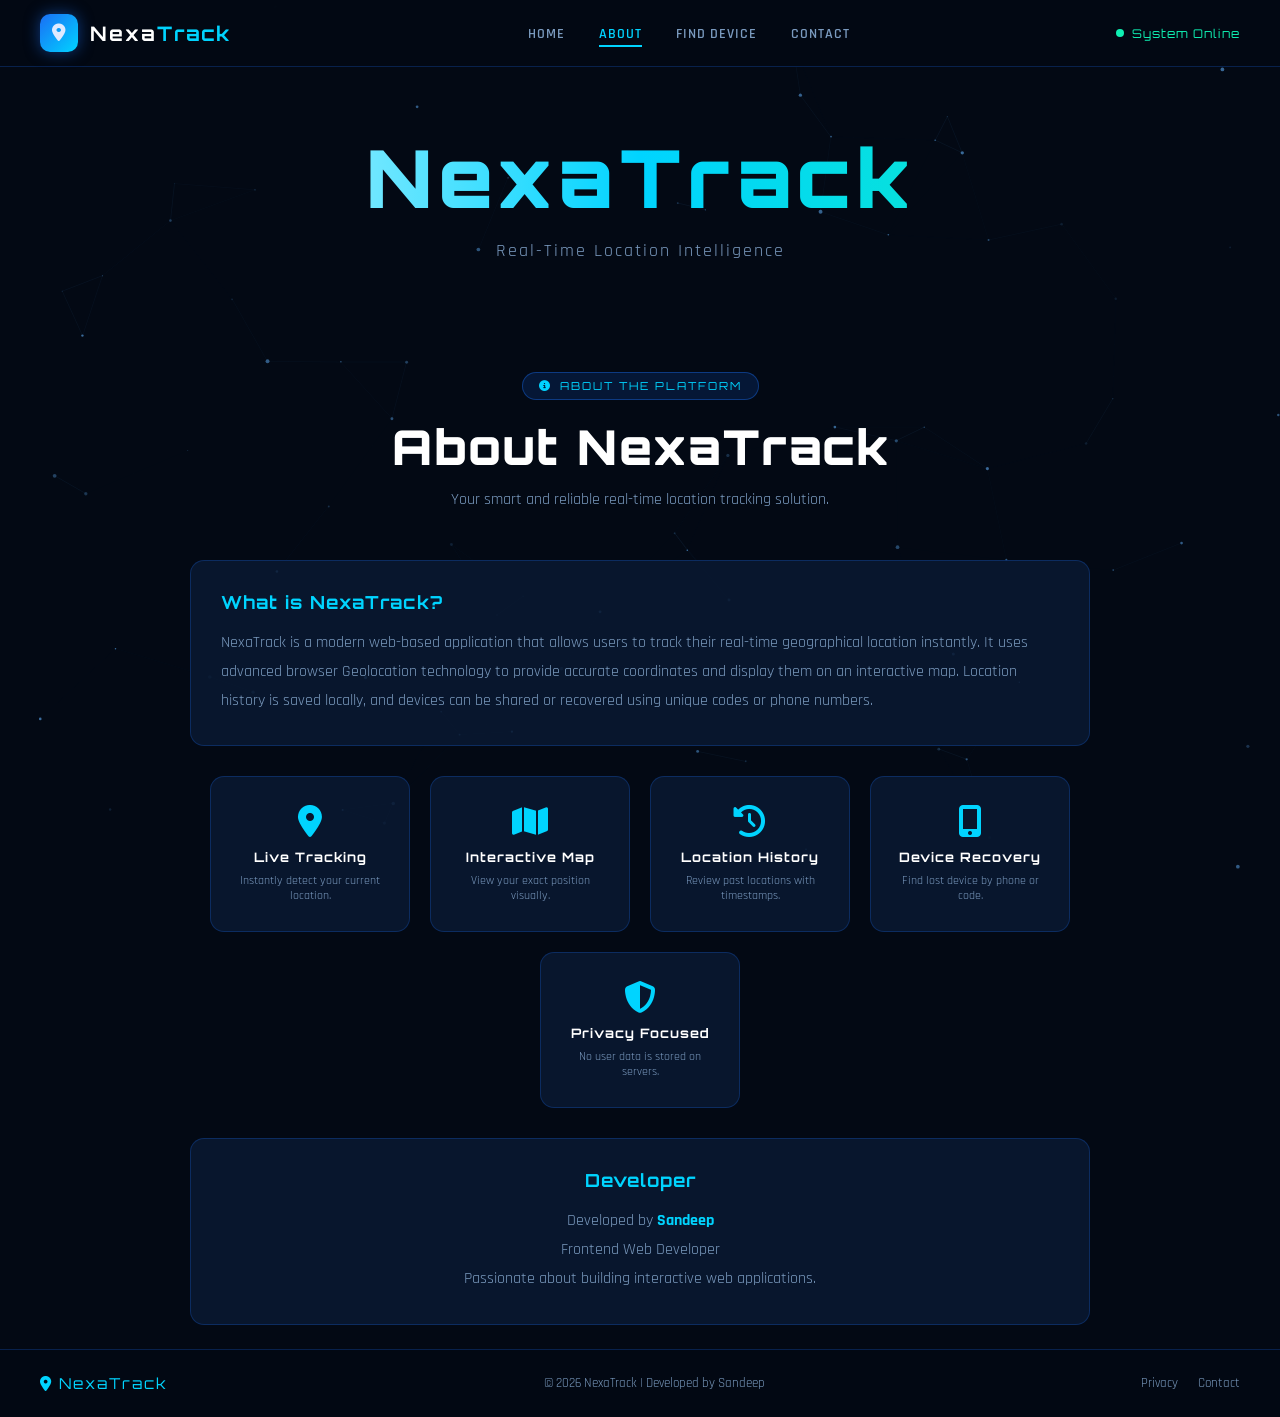
==== about.html @ 818c30da "Add files via upload" ====
<!DOCTYPE html>
<html lang="en">
<head>
<meta charset="UTF-8">
<meta name="viewport" content="width=device-width, initial-scale=1.0">
<title>About | NexaTrack</title>
<link rel="stylesheet" href="style.css">
<link rel="stylesheet" href="https://cdnjs.cloudflare.com/ajax/libs/font-awesome/6.5.0/css/all.min.css">
<link href="https://fonts.googleapis.com/css2?family=Orbitron:wght@400;700;900&family=Rajdhani:wght@300;400;600&display=swap" rel="stylesheet">
</head>
<body>
<canvas id="particles"></canvas>

<header>
  <div class="logo">
    <div class="logo-icon"><i class="fa-solid fa-location-dot"></i></div>
    <h2>Nexa<span>Track</span></h2>
  </div>
  <nav>
    <a href="index.html">Home</a>
    <a href="about.html" class="active">About</a>
    <a href="find-device.html">Find Device</a>
    <a href="contact.html">Contact</a>
  </nav>
  <div class="nav-status"><span class="status-dot"></span><span>System Online</span></div>
</header>

<section class="brand-banner">
  <h1 class="brand-title">NexaTrack</h1>
  <p class="brand-tagline">Real-Time Location Intelligence</p>
</section>

<section class="about-hero">
  <div class="hero-badge"><i class="fa-solid fa-circle-info"></i> ABOUT THE PLATFORM</div>
  <h1>About NexaTrack</h1>
  <p>Your smart and reliable real-time location tracking solution.</p>
</section>

<section class="about-box">
  <h2>What is NexaTrack?</h2>
  <p>
    NexaTrack is a modern web-based application that allows users to track their real-time 
    geographical location instantly. It uses advanced browser Geolocation technology to provide 
    accurate coordinates and display them on an interactive map. Location history is saved locally, 
    and devices can be shared or recovered using unique codes or phone numbers.
  </p>
</section>

<div class="feature-grid">
  <a href="live-tracking.html" class="feature-item">
    <i class="fa-solid fa-location-dot"></i>
    <h3>Live Tracking</h3>
    <p>Instantly detect your current location.</p>
  </a>
  <a href="interactive-map.html" class="feature-item">
    <i class="fa-solid fa-map"></i>
    <h3>Interactive Map</h3>
    <p>View your exact position visually.</p>
  </a>
  <a href="index.html" class="feature-item">
    <i class="fa-solid fa-clock-rotate-left"></i>
    <h3>Location History</h3>
    <p>Review past locations with timestamps.</p>
  </a>
  <a href="find-device.html" class="feature-item">
    <i class="fa-solid fa-mobile-screen-button"></i>
    <h3>Device Recovery</h3>
    <p>Find lost device by phone or code.</p>
  </a>
  <a href="privacy.html" class="feature-item">
    <i class="fa-solid fa-shield-halved"></i>
    <h3>Privacy Focused</h3>
    <p>No user data is stored on servers.</p>
  </a>
</div>

<section class="about-box developer">
  <h2>Developer</h2>
  <p>
    Developed by <strong>Sandeep</strong><br>
    Frontend Web Developer<br>
    Passionate about building interactive web applications.
  </p>
</section>

<footer>
  <div class="footer-content">
    <div class="footer-logo"><i class="fa-solid fa-location-dot"></i> NexaTrack</div>
    <p>© 2026 NexaTrack | Developed by Sandeep</p>
    <div class="footer-links">
      <a href="privacy.html">Privacy</a>
      <a href="contact.html">Contact</a>
    </div>
  </div>
</footer>

<script src="particles.js"></script>
</body>
</html>
---- style.css ----
/* ========================================
   TRACK SPHERE — ADVANCED DARK TECH THEME
   Font: Orbitron + Rajdhani
   ======================================== */

@import url('https://fonts.googleapis.com/css2?family=Orbitron:wght@400;700;900&family=Rajdhani:wght@300;400;600&display=swap');

:root {
  --bg: #030914;
  --bg2: #060f1e;
  --primary: #1a6ef5;
  --primary-glow: #1a6ef580;
  --accent: #00d4ff;
  --accent2: #0ff0b3;
  --danger: #ff4d6d;
  --success: #00d97e;
  --text: #e0eaff;
  --text-muted: #7a9abf;
  --card-bg: rgba(10, 25, 50, 0.85);
  --card-border: rgba(26, 110, 245, 0.25);
  --glass: rgba(255,255,255,0.04);
  --font-display: 'Orbitron', monospace;
  --font-body: 'Rajdhani', sans-serif;
}

*, *::before, *::after { box-sizing: border-box; margin: 0; padding: 0; }

body {
  background: var(--bg);
  color: var(--text);
  font-family: var(--font-body);
  font-size: 16px;
  overflow-x: hidden;
}

#particles {
  position: fixed;
  top: 0; left: 0;
  width: 100%; height: 100%;
  z-index: 0;
  pointer-events: none;
}

/* ===== HEADER ===== */
header {
  position: sticky;
  top: 0;
  z-index: 1000;
  display: flex;
  align-items: center;
  justify-content: space-between;
  padding: 14px 40px;
  background: rgba(3, 9, 20, 0.95);
  border-bottom: 1px solid var(--card-border);
  backdrop-filter: blur(20px);
}

.logo {
  display: flex;
  align-items: center;
  gap: 12px;
}

.logo-icon {
  width: 38px; height: 38px;
  background: linear-gradient(135deg, var(--primary), var(--accent));
  border-radius: 10px;
  display: flex; align-items: center; justify-content: center;
  font-size: 18px;
  box-shadow: 0 0 15px var(--primary-glow);
}

.logo h2 {
  font-family: var(--font-display);
  font-size: 20px;
  font-weight: 700;
  color: white;
  letter-spacing: 2px;
}

.logo h2 span { color: var(--accent); }

nav a {
  color: var(--text-muted);
  text-decoration: none;
  font-family: var(--font-body);
  font-weight: 600;
  font-size: 14px;
  letter-spacing: 1px;
  text-transform: uppercase;
  margin-left: 30px;
  transition: color 0.3s;
}

nav a:hover, nav a.active { color: var(--accent); }
nav a.active { border-bottom: 2px solid var(--accent); padding-bottom: 2px; }

.nav-status {
  display: flex;
  align-items: center;
  gap: 8px;
  font-size: 12px;
  font-family: var(--font-display);
  color: var(--accent2);
  letter-spacing: 1px;
}

.status-dot {
  width: 8px; height: 8px;
  background: var(--accent2);
  border-radius: 50%;
  animation: pulse-dot 2s infinite;
}

@keyframes pulse-dot {
  0%, 100% { opacity: 1; transform: scale(1); }
  50% { opacity: 0.5; transform: scale(1.4); }
}

/* ===== HERO ===== */
.hero {
  position: relative;
  min-height: 90vh;
  display: flex;
  flex-direction: column;
  justify-content: center;
  align-items: center;
  text-align: center;
  overflow: hidden;
  z-index: 1;
}

.hero img {
  position: absolute;
  inset: 0;
  width: 100%; height: 100%;
  object-fit: cover;
  z-index: -2;
  filter: brightness(0.3) saturate(0.8);
}

.hero-overlay {
  position: absolute;
  inset: 0;
  background: linear-gradient(180deg, rgba(3,9,20,0.3) 0%, rgba(3,9,20,0.7) 60%, rgba(3,9,20,1) 100%);
  z-index: -1;
}

.hero-content {
  z-index: 1;
  max-width: 700px;
  padding: 0 20px;
  animation: fadeUp 0.8s ease;
}

@keyframes fadeUp {
  from { opacity: 0; transform: translateY(30px); }
  to { opacity: 1; transform: translateY(0); }
}

.hero-badge {
  display: inline-flex;
  align-items: center;
  gap: 8px;
  background: rgba(26, 110, 245, 0.15);
  border: 1px solid rgba(26, 110, 245, 0.4);
  color: var(--accent);
  font-family: var(--font-display);
  font-size: 11px;
  letter-spacing: 2px;
  padding: 6px 16px;
  border-radius: 50px;
  margin-bottom: 24px;
  animation: flicker 3s infinite;
}

@keyframes flicker {
  0%, 95%, 100% { opacity: 1; }
  96% { opacity: 0.6; }
}

.hero h1 {
  font-family: var(--font-display);
  font-size: clamp(28px, 5vw, 52px);
  font-weight: 900;
  line-height: 1.2;
  color: white;
  text-shadow: 0 0 40px rgba(26, 110, 245, 0.5);
  margin-bottom: 18px;
}

.hero h1 span {
  background: linear-gradient(90deg, var(--accent), var(--accent2));
  -webkit-background-clip: text;
  -webkit-text-fill-color: transparent;
}

.hero p {
  font-size: 18px;
  color: var(--text-muted);
  margin-bottom: 36px;
  line-height: 1.6;
}

.hero-actions {
  display: flex;
  gap: 16px;
  justify-content: center;
  flex-wrap: wrap;
}

.hero-stats {
  position: absolute;
  bottom: 40px;
  display: flex;
  gap: 50px;
  z-index: 1;
}

.hero-stats .stat {
  text-align: center;
}

.hero-stats .stat span {
  display: block;
  font-family: var(--font-display);
  font-size: 28px;
  font-weight: 700;
  color: var(--accent);
}

.hero-stats .stat label {
  font-size: 11px;
  color: var(--text-muted);
  letter-spacing: 1px;
  text-transform: uppercase;
}

/* ===== BUTTONS ===== */
.btn-primary {
  background: linear-gradient(135deg, var(--primary), #0a4fc4);
  color: white;
  border: none;
  padding: 13px 28px;
  border-radius: 8px;
  font-family: var(--font-body);
  font-weight: 600;
  font-size: 15px;
  cursor: pointer;
  transition: all 0.3s;
  display: inline-flex;
  align-items: center;
  gap: 10px;
  box-shadow: 0 0 20px rgba(26, 110, 245, 0.3);
  text-decoration: none;
}

.btn-primary:hover {
  transform: translateY(-2px);
  box-shadow: 0 0 35px rgba(26, 110, 245, 0.5);
}

.btn-secondary {
  background: transparent;
  color: var(--accent);
  border: 1.5px solid var(--accent);
  padding: 13px 28px;
  border-radius: 8px;
  font-family: var(--font-body);
  font-weight: 600;
  font-size: 15px;
  cursor: pointer;
  transition: all 0.3s;
  display: inline-flex;
  align-items: center;
  gap: 10px;
  text-decoration: none;
}

.btn-secondary:hover {
  background: rgba(0, 212, 255, 0.1);
  transform: translateY(-2px);
}

/* ===== DASHBOARD ===== */
.dashboard {
  position: relative;
  z-index: 1;
  padding: 60px 40px;
  max-width: 1400px;
  margin: 0 auto;
}

.dash-header {
  display: flex;
  align-items: center;
  justify-content: space-between;
  flex-wrap: wrap;
  gap: 16px;
  margin-bottom: 30px;
}

.dash-header h2 {
  font-family: var(--font-display);
  font-size: 20px;
  color: var(--accent);
  letter-spacing: 2px;
  display: flex;
  align-items: center;
  gap: 10px;
}

.dash-controls {
  display: flex;
  gap: 10px;
  flex-wrap: wrap;
}

.ctrl-btn {
  background: var(--card-bg);
  color: var(--text);
  border: 1px solid var(--card-border);
  padding: 9px 18px;
  border-radius: 6px;
  font-family: var(--font-body);
  font-size: 13px;
  font-weight: 600;
  cursor: pointer;
  transition: all 0.3s;
  display: flex;
  align-items: center;
  gap: 8px;
}

.ctrl-btn:hover { border-color: var(--primary); color: var(--accent); }
.ctrl-btn.danger:hover { border-color: var(--danger); color: var(--danger); }
.ctrl-btn.success:hover { border-color: var(--success); color: var(--success); }
.ctrl-btn.active-watch { border-color: var(--danger); color: var(--danger); animation: watch-pulse 1s infinite; }

@keyframes watch-pulse {
  0%, 100% { box-shadow: 0 0 0 0 rgba(255,77,109,0); }
  50% { box-shadow: 0 0 0 5px rgba(255,77,109,0.2); }
}

/* ===== CARDS ===== */
.dash-grid {
  display: grid;
  grid-template-columns: 360px 1fr;
  grid-template-rows: auto auto;
  gap: 20px;
}

.card {
  background: var(--card-bg);
  border: 1px solid var(--card-border);
  border-radius: 14px;
  padding: 22px;
  backdrop-filter: blur(20px);
  transition: border-color 0.3s;
}

.card:hover { border-color: rgba(26, 110, 245, 0.5); }

.card-title {
  font-family: var(--font-display);
  font-size: 13px;
  letter-spacing: 1.5px;
  color: var(--accent);
  margin-bottom: 18px;
  display: flex;
  align-items: center;
  gap: 8px;
  text-transform: uppercase;
}

/* Info card */
.info-rows { display: flex; flex-direction: column; gap: 10px; }

.info-row {
  display: flex;
  align-items: center;
  gap: 12px;
  padding: 8px 12px;
  background: var(--glass);
  border-radius: 8px;
  border: 1px solid rgba(255,255,255,0.05);
}

.info-row i { color: var(--primary); width: 16px; text-align: center; }
.info-row span { color: var(--text-muted); font-size: 13px; flex: 1; }
.info-row strong { color: white; font-size: 13px; font-weight: 600; text-align: right; word-break: break-all; max-width: 180px; }

/* Map card */
.map-card { grid-row: span 2; }
#map { height: 100%; min-height: 420px; border-radius: 10px; }

/* History card */
.history-card { overflow: hidden; }

.history-item {
  display: flex;
  align-items: center;
  gap: 12px;
  padding: 10px 12px;
  border-radius: 8px;
  cursor: pointer;
  transition: background 0.2s;
  border-bottom: 1px solid rgba(255,255,255,0.04);
}

.history-item:hover { background: var(--glass); }

.history-num {
  width: 26px; height: 26px;
  background: rgba(26,110,245,0.2);
  border-radius: 50%;
  display: flex; align-items: center; justify-content: center;
  font-size: 11px;
  font-family: var(--font-display);
  color: var(--accent);
  flex-shrink: 0;
}

.history-details { flex: 1; min-width: 0; }
.history-coords { font-size: 12px; color: var(--text); font-weight: 600; }
.history-address { font-size: 11px; color: var(--text-muted); white-space: nowrap; overflow: hidden; text-overflow: ellipsis; margin-top: 2px; }
.history-time { font-size: 10px; color: var(--text-muted); margin-top: 3px; }
.history-acc { font-size: 11px; color: var(--accent2); font-family: var(--font-display); flex-shrink: 0; }

.no-history {
  text-align: center;
  color: var(--text-muted);
  padding: 30px 20px;
  font-size: 14px;
  line-height: 1.6;
}

/* Share card */
.share-options { display: flex; flex-direction: column; gap: 10px; }

.share-option {
  display: flex;
  align-items: center;
  gap: 14px;
  padding: 12px 16px;
  background: var(--glass);
  border: 1px solid var(--card-border);
  border-radius: 8px;
  cursor: pointer;
  transition: all 0.3s;
  font-size: 14px;
  font-weight: 600;
}

.share-option:hover {
  background: rgba(26,110,245,0.1);
  border-color: var(--primary);
  transform: translateX(4px);
}

.share-option i { color: var(--accent); width: 20px; text-align: center; font-size: 16px; }

.share-link-box {
  display: flex;
  gap: 8px;
  margin-top: 14px;
}

.share-link-box input {
  flex: 1;
  background: var(--glass);
  border: 1px solid var(--card-border);
  color: var(--text);
  padding: 9px 12px;
  border-radius: 6px;
  font-size: 12px;
  outline: none;
}

.share-link-box button {
  background: var(--primary);
  border: none;
  color: white;
  padding: 9px 14px;
  border-radius: 6px;
  cursor: pointer;
  transition: 0.3s;
}

.share-link-box button:hover { background: var(--accent); }

/* ===== FEATURES STRIP ===== */
.features-strip {
  position: relative;
  z-index: 1;
  display: flex;
  justify-content: center;
  gap: 40px;
  flex-wrap: wrap;
  padding: 30px 40px;
  background: rgba(10, 25, 50, 0.4);
  border-top: 1px solid var(--card-border);
  border-bottom: 1px solid var(--card-border);
}

.feature {
  display: flex;
  align-items: center;
  gap: 10px;
  font-size: 14px;
  font-weight: 600;
  color: var(--text-muted);
  text-transform: uppercase;
  letter-spacing: 1px;
}

.feature i { color: var(--accent); font-size: 18px; }

/* ===== ABOUT / INNER PAGE HERO ===== */
.about-hero {
  position: relative;
  z-index: 1;
  text-align: center;
  padding: 80px 20px 50px;
  animation: fadeUp 0.6s ease;
}

.about-hero .hero-badge {
  margin-bottom: 16px;
}

.about-hero h1 {
  font-family: var(--font-display);
  font-size: clamp(28px, 5vw, 48px);
  font-weight: 900;
  color: white;
  letter-spacing: 2px;
}

.about-hero p {
  color: var(--text-muted);
  font-size: 16px;
  margin-top: 12px;
}

/* ===== FIND DEVICE PAGE ===== */
.find-section {
  position: relative;
  z-index: 1;
  max-width: 1100px;
  margin: 0 auto;
  padding: 0 30px 60px;
}

.find-grid {
  display: grid;
  grid-template-columns: 1fr 1fr;
  gap: 24px;
  margin-bottom: 50px;
}

.find-card {
  background: var(--card-bg);
  border: 1px solid var(--card-border);
  border-radius: 14px;
  padding: 30px;
  backdrop-filter: blur(20px);
  transition: all 0.3s;
}

.find-card:hover { border-color: rgba(26,110,245,0.5); }

.find-card.full-width { grid-column: span 2; }

.find-card-icon {
  width: 54px; height: 54px;
  background: linear-gradient(135deg, rgba(26,110,245,0.2), rgba(0,212,255,0.1));
  border: 1px solid var(--card-border);
  border-radius: 14px;
  display: flex; align-items: center; justify-content: center;
  font-size: 22px;
  color: var(--accent);
  margin-bottom: 18px;
}

.find-card h3 {
  font-family: var(--font-display);
  font-size: 16px;
  color: white;
  letter-spacing: 1px;
  margin-bottom: 10px;
}

.find-card p { color: var(--text-muted); font-size: 14px; line-height: 1.6; margin-bottom: 20px; }

.find-input-group { display: flex; flex-direction: column; gap: 10px; }

.find-input-group input {
  background: var(--glass);
  border: 1px solid var(--card-border);
  color: var(--text);
  padding: 12px 16px;
  border-radius: 8px;
  font-family: var(--font-body);
  font-size: 15px;
  outline: none;
  transition: border-color 0.3s;
}

.find-input-group input:focus { border-color: var(--primary); }
.find-input-group input::placeholder { color: var(--text-muted); }

.find-note {
  margin-top: 14px;
  font-size: 12px;
  color: var(--text-muted);
  background: rgba(26,110,245,0.06);
  border: 1px solid rgba(26,110,245,0.15);
  padding: 10px 14px;
  border-radius: 8px;
  line-height: 1.5;
}

.find-note i { color: var(--accent); margin-right: 5px; }

/* Recovery Results */
.recovery-options, .recovery-result {
  padding: 20px;
  border-radius: 10px;
  background: var(--glass);
  border: 1px solid var(--card-border);
}

.recovery-btns { display: flex; gap: 12px; margin: 16px 0; flex-wrap: wrap; }

.btn-whatsapp {
  background: #25D366;
  color: white;
  padding: 11px 20px;
  border-radius: 8px;
  text-decoration: none;
  font-weight: 600;
  font-size: 14px;
  display: inline-flex;
  align-items: center;
  gap: 8px;
  transition: 0.3s;
}

.btn-whatsapp:hover { background: #1da851; }

.btn-sms {
  background: var(--primary);
  color: white;
  padding: 11px 20px;
  border-radius: 8px;
  text-decoration: none;
  font-weight: 600;
  font-size: 14px;
  display: inline-flex;
  align-items: center;
  gap: 8px;
  transition: 0.3s;
}

.result-icon {
  font-size: 40px;
  color: var(--success);
  text-align: center;
  margin-bottom: 12px;
}

.recovery-result h4 {
  font-family: var(--font-display);
  color: var(--success);
  text-align: center;
  font-size: 16px;
  margin-bottom: 16px;
  letter-spacing: 1px;
}

.result-details p {
  padding: 8px 0;
  border-bottom: 1px solid rgba(255,255,255,0.05);
  font-size: 14px;
  color: var(--text-muted);
  display: flex;
  gap: 10px;
}

.result-details i { color: var(--accent); }
.result-details strong { color: white; margin-left: auto; }
.result-actions { display: flex; gap: 12px; margin-top: 20px; flex-wrap: wrap; }

/* HOW IT WORKS */
.how-it-works {
  background: var(--card-bg);
  border: 1px solid var(--card-border);
  border-radius: 14px;
  padding: 34px;
}

.how-it-works h2 {
  font-family: var(--font-display);
  font-size: 18px;
  color: var(--accent);
  letter-spacing: 1.5px;
  margin-bottom: 28px;
  display: flex;
  align-items: center;
  gap: 10px;
}

.steps { display: grid; grid-template-columns: repeat(auto-fit, minmax(220px, 1fr)); gap: 24px; }

.step {
  display: flex;
  gap: 16px;
  align-items: flex-start;
}

.step-num {
  width: 36px; height: 36px;
  background: linear-gradient(135deg, var(--primary), var(--accent));
  border-radius: 50%;
  display: flex; align-items: center; justify-content: center;
  font-family: var(--font-display);
  font-size: 14px;
  font-weight: 700;
  flex-shrink: 0;
}

.step-text h4 {
  font-family: var(--font-display);
  font-size: 13px;
  color: white;
  letter-spacing: 1px;
  margin-bottom: 6px;
}

.step-text p { font-size: 13px; color: var(--text-muted); line-height: 1.6; }

/* ===== ABOUT PAGE ===== */
.about-box {
  background: var(--card-bg);
  border: 1px solid var(--card-border);
  border-radius: 14px;
  padding: 30px;
  margin: 0 auto 24px;
  max-width: 900px;
  position: relative;
  z-index: 1;
}

.about-box h2 {
  font-family: var(--font-display);
  font-size: 18px;
  color: var(--accent);
  margin-bottom: 16px;
  letter-spacing: 1px;
}

.about-box p { color: var(--text-muted); line-height: 1.8; }

.about-box ul {
  margin-top: 12px;
  padding-left: 20px;
}

.about-box ul li {
  color: var(--text-muted);
  margin-bottom: 6px;
  line-height: 1.6;
}

.feature-grid {
  display: flex;
  flex-wrap: wrap;
  gap: 20px;
  justify-content: center;
  margin: 30px auto;
  max-width: 1000px;
  position: relative;
  z-index: 1;
}

.feature-item {
  background: var(--card-bg);
  border: 1px solid var(--card-border);
  border-radius: 14px;
  padding: 28px 22px;
  text-align: center;
  text-decoration: none;
  color: var(--text);
  width: 200px;
  transition: all 0.3s;
  display: block;
}

.feature-item:hover {
  transform: translateY(-8px);
  border-color: var(--accent);
  box-shadow: 0 10px 30px rgba(0, 212, 255, 0.15);
}

.feature-item i {
  font-size: 32px;
  color: var(--accent);
  margin-bottom: 12px;
  display: block;
}

.feature-item h3 {
  font-family: var(--font-display);
  font-size: 13px;
  letter-spacing: 1px;
  color: white;
  margin-bottom: 8px;
}

.feature-item p { font-size: 12px; color: var(--text-muted); }

/* BRAND BANNER */
.brand-banner {
  text-align: center;
  padding: 60px 20px 30px;
  position: relative;
  z-index: 1;
}

.brand-title {
  font-family: var(--font-display);
  font-size: clamp(40px, 8vw, 80px);
  font-weight: 900;
  letter-spacing: 6px;
  background: linear-gradient(90deg, #ffffff, var(--accent), var(--accent2));
  -webkit-background-clip: text;
  -webkit-text-fill-color: transparent;
  text-shadow: none;
}

.brand-tagline {
  margin-top: 12px;
  font-size: 18px;
  color: var(--text-muted);
  letter-spacing: 2px;
}

.developer { text-align: center; }
.developer strong { color: var(--accent); }

/* ===== CONTACT PAGE ===== */
.contact-container {
  display: flex;
  justify-content: center;
  align-items: center;
  padding: 50px 20px;
  position: relative;
  z-index: 1;
}

.contact-box {
  background: var(--card-bg);
  border: 1px solid var(--card-border);
  border-radius: 14px;
  padding: 36px;
  width: 100%;
  max-width: 480px;
  backdrop-filter: blur(20px);
}

.contact-box h2 {
  font-family: var(--font-display);
  font-size: 18px;
  color: var(--accent);
  letter-spacing: 1px;
  margin-bottom: 24px;
}

.input-group {
  position: relative;
  margin-bottom: 18px;
}

.input-group i {
  position: absolute;
  top: 14px;
  left: 15px;
  color: var(--primary);
  font-size: 14px;
}

.input-group input,
.input-group textarea {
  width: 100%;
  padding: 12px 15px 12px 42px;
  border-radius: 8px;
  border: 1px solid var(--card-border);
  background: var(--glass);
  color: var(--text);
  font-size: 14px;
  font-family: var(--font-body);
  box-sizing: border-box;
  outline: none;
  transition: border-color 0.3s;
}

.input-group input::placeholder,
.input-group textarea::placeholder { color: var(--text-muted); }

.input-group input:focus,
.input-group textarea:focus { border-color: var(--primary); }
.input-group textarea { resize: none; }

.contact-box button {
  width: 100%;
  background: linear-gradient(135deg, var(--primary), #0a4fc4);
  color: white;
  border: none;
  padding: 13px;
  border-radius: 8px;
  font-size: 15px;
  font-family: var(--font-body);
  font-weight: 600;
  cursor: pointer;
  transition: 0.3s;
  display: flex;
  align-items: center;
  justify-content: center;
  gap: 10px;
}

.contact-box button:hover {
  box-shadow: 0 0 25px rgba(26,110,245,0.5);
  transform: translateY(-1px);
}

/* ===== CUSTOM MAP MARKER ===== */
.custom-marker {
  width: 36px; height: 36px;
  background: linear-gradient(135deg, var(--primary), var(--accent));
  border-radius: 50% 50% 50% 0;
  transform: rotate(-45deg);
  display: flex;
  align-items: center;
  justify-content: center;
  box-shadow: 0 0 20px rgba(26,110,245,0.6);
}

.custom-marker i {
  transform: rotate(45deg);
  color: white;
  font-size: 16px;
}

.custom-marker.lost {
  background: linear-gradient(135deg, var(--danger), #a10030);
}

/* ===== FOOTER ===== */
footer {
  position: relative;
  z-index: 1;
  background: rgba(3,9,20,0.95);
  border-top: 1px solid var(--card-border);
  padding: 24px 40px;
}

.footer-content {
  display: flex;
  align-items: center;
  justify-content: space-between;
  flex-wrap: wrap;
  gap: 12px;
  max-width: 1200px;
  margin: 0 auto;
}

.footer-logo {
  font-family: var(--font-display);
  font-size: 15px;
  color: var(--accent);
  letter-spacing: 2px;
}

.footer-content p { color: var(--text-muted); font-size: 13px; }

.footer-links { display: flex; gap: 20px; }
.footer-links a {
  color: var(--text-muted);
  text-decoration: none;
  font-size: 13px;
  transition: color 0.3s;
}
.footer-links a:hover { color: var(--accent); }

/* ===== TOAST ===== */
.toast {
  position: fixed;
  bottom: 30px;
  right: 30px;
  background: var(--card-bg);
  border: 1px solid var(--card-border);
  color: var(--text);
  padding: 14px 22px;
  border-radius: 10px;
  font-size: 14px;
  font-family: var(--font-body);
  font-weight: 600;
  z-index: 9999;
  opacity: 0;
  transform: translateY(20px);
  transition: all 0.4s;
  backdrop-filter: blur(20px);
  max-width: 320px;
}

.toast.show { opacity: 1; transform: translateY(0); }
.toast.success { border-color: var(--success); color: var(--success); }
.toast.error { border-color: var(--danger); color: var(--danger); }
.toast.info { border-color: var(--accent); color: var(--accent); }

/* ===== LEAFLET OVERRIDES ===== */
.leaflet-container { background: var(--bg2); }
.popup-content { font-family: var(--font-body); font-size: 13px; line-height: 1.6; }

/* ===== PRIVACY PAGE ===== */
.privacy-box {
  position: relative;
  z-index: 1;
}

/* ===== RESPONSIVE ===== */
@media (max-width: 900px) {
  .dash-grid { grid-template-columns: 1fr; }
  .map-card { grid-row: span 1; }
  .find-grid { grid-template-columns: 1fr; }
  .find-card.full-width { grid-column: span 1; }
  header { padding: 12px 20px; flex-wrap: wrap; gap: 10px; }
  nav a { margin-left: 15px; font-size: 12px; }
  .hero-stats { gap: 25px; }
  .dashboard { padding: 40px 20px; }
}

@media (max-width: 600px) {
  .nav-status { display: none; }
  .hero-actions { flex-direction: column; align-items: center; }
  .hero-stats { flex-wrap: wrap; justify-content: center; }
  footer .footer-content { flex-direction: column; text-align: center; }
}
/* ========== GLOBE ========== */
#globe-container {
  position: relative;
  width: 100%;
  height: 100%;
  min-height: 420px;
  display: flex;
  align-items: center;
  justify-content: center;
  background: radial-gradient(ellipse at center, #020d18 0%, #000508 100%);
  border-radius: 10px;
  overflow: hidden;
}
#globe-canvas {
  position: absolute;
  top: 0; left: 0;
  width: 100% !important;
  height: 100% !important;
}
.globe-overlay-text {
  position: absolute;
  bottom: 20px;
  left: 50%;
  transform: translateX(-50%);
  display: flex;
  align-items: center;
  gap: 8px;
  background: rgba(0,180,255,0.1);
  border: 1px solid rgba(0,180,255,0.3);
  padding: 8px 18px;
  border-radius: 30px;
  color: rgba(0,200,255,0.9);
  font-size: 12px;
  font-family: 'Rajdhani', sans-serif;
  letter-spacing: 1px;
  white-space: nowrap;
  z-index: 10;
  backdrop-filter: blur(5px);
  animation: pulse-text 2s ease-in-out infinite;
}
@keyframes pulse-text {
  0%, 100% { opacity: 0.7; }
  50% { opacity: 1; }
}
.orbit-ring {
  position: absolute;
  border: 1px dashed rgba(0,180,255,0.2);
  border-radius: 50%;
  z-index: 5;
  pointer-events: none;
}
.orbit-1 {
  width: 88%; height: 88%;
  animation: orbit-rotate 8s linear infinite;
}
@keyframes orbit-rotate {
  from { transform: rotate(0deg); }
  to { transform: rotate(360deg); }
}
.satellite {
  position: absolute;
  top: -8px; left: 50%;
  transform: translateX(-50%);
  color: rgba(0,220,255,0.8);
  font-size: 12px;
  filter: drop-shadow(0 0 5px rgba(0,200,255,0.8));
}
.signal-pulse {
  position: absolute;
  border-radius: 50%;
  border: 1px solid rgba(0,200,255,0.4);
  animation: signal-expand 3s ease-out infinite;
  pointer-events: none;
  z-index: 4;
}
.p1 { width:20px; height:20px; top:30%; left:45%; animation-delay:0s; }
.p2 { width:20px; height:20px; top:50%; left:60%; animation-delay:1s; }
.p3 { width:20px; height:20px; top:40%; left:35%; animation-delay:2s; }
@keyframes signal-expand {
  0% { transform: scale(1); opacity: 0.8; }
  100% { transform: scale(5); opacity: 0; }
}
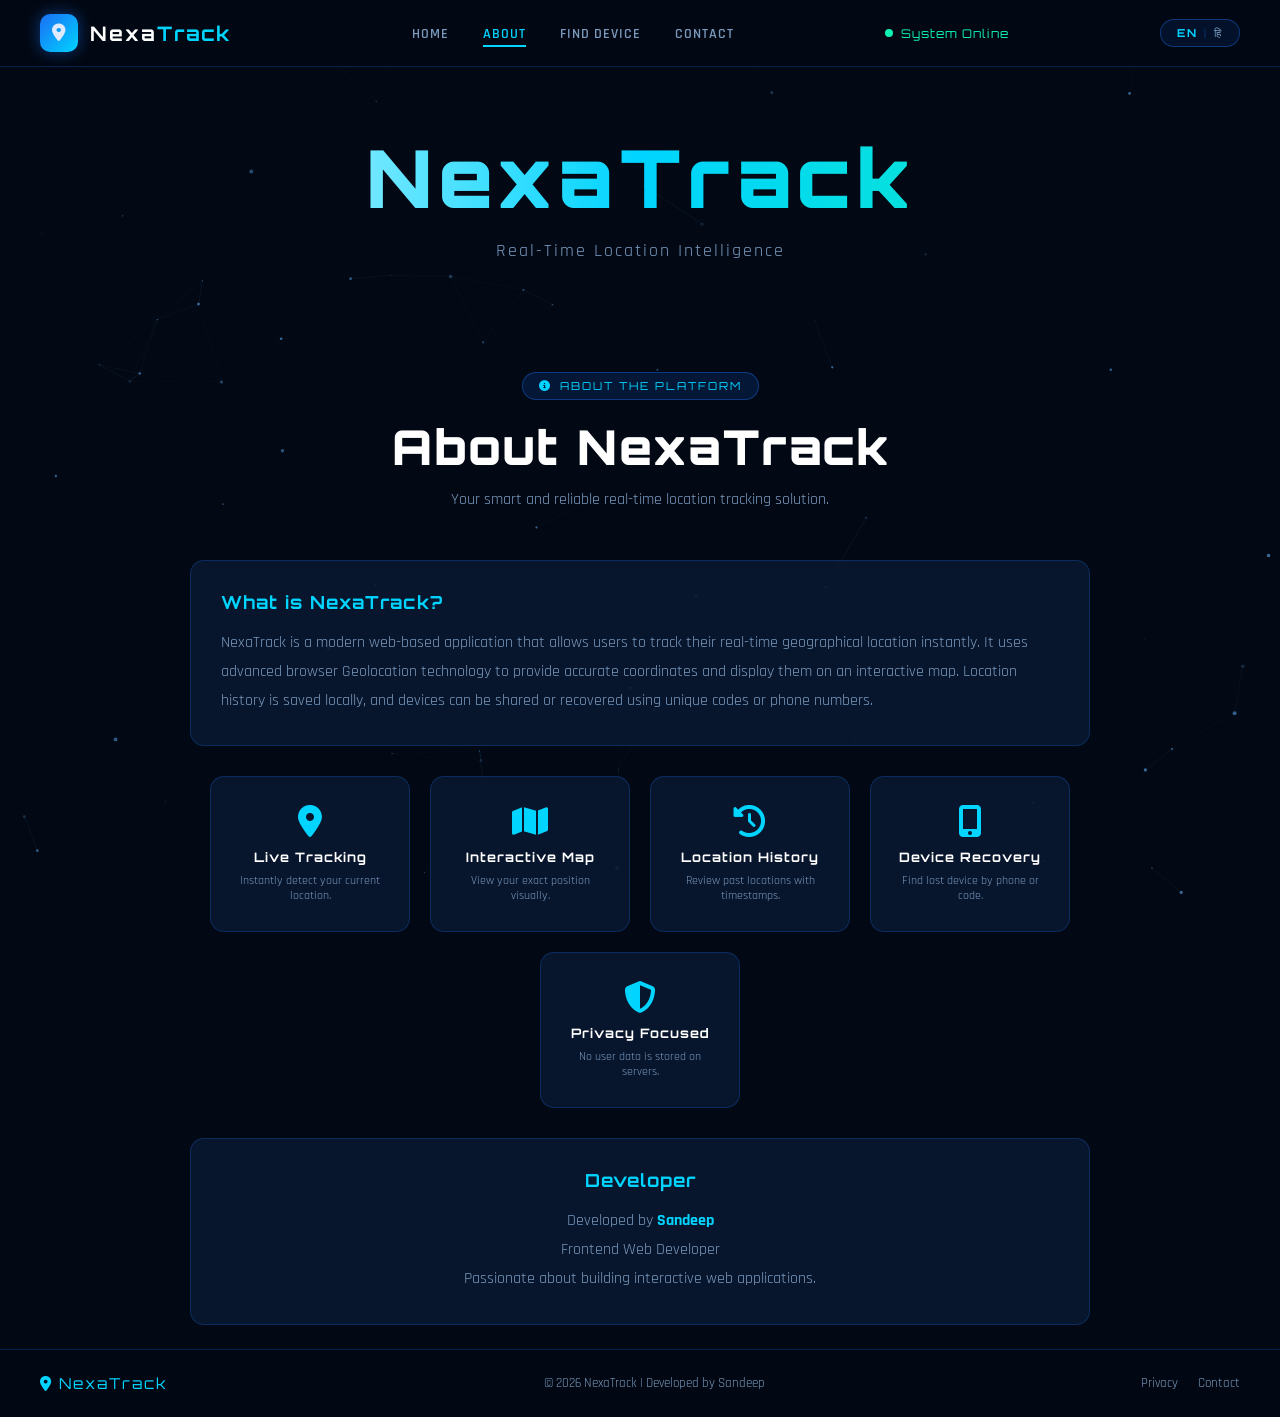
==== commit 527bb5e8: "lang toggle + english fix" ====
--- a/about.html
+++ b/about.html
@@ -23,7 +23,14 @@
     <a href="contact.html">Contact</a>
   </nav>
   <div class="nav-status"><span class="status-dot"></span><span>System Online</span></div>
+
+<button id="langToggleBtn" onclick="toggleLang()">
+  <span class="lang-active">EN</span>
+  <span class="lang-divider">|</span>
+  <span class="lang-inactive">हि</span>
+</button>
 </header>
+
 
 <section class="brand-banner">
   <h1 class="brand-title">NexaTrack</h1>
@@ -95,5 +102,6 @@
 </footer>
 
 <script src="particles.js"></script>
+<script src="lang.js"></script>
 </body>
 </html>
--- a/style.css
+++ b/style.css
@@ -1129,4 +1129,39 @@
 @keyframes signal-expand {
   0% { transform: scale(1); opacity: 0.8; }
   100% { transform: scale(5); opacity: 0; }
+}
+
+/* ===== LANGUAGE TOGGLE ===== */
+#langToggleBtn {
+  background: rgba(26,110,245,0.1);
+  border: 1px solid rgba(26,110,245,0.4);
+  color: var(--text);
+  padding: 6px 16px;
+  border-radius: 20px;
+  font-family: var(--font-display);
+  font-size: 11px;
+  cursor: pointer;
+  transition: all 0.3s;
+  letter-spacing: 2px;
+  display: flex;
+  align-items: center;
+  gap: 6px;
+  white-space: nowrap;
+}
+#langToggleBtn:hover {
+  background: rgba(26,110,245,0.25);
+  border-color: var(--accent);
+  box-shadow: 0 0 15px rgba(0,212,255,0.3);
+  transform: translateY(-1px);
+}
+.lang-active {
+  color: var(--accent);
+  font-weight: 700;
+}
+.lang-inactive {
+  color: var(--text-muted);
+}
+.lang-divider {
+  color: rgba(26,110,245,0.4);
+  font-size: 10px;
 }
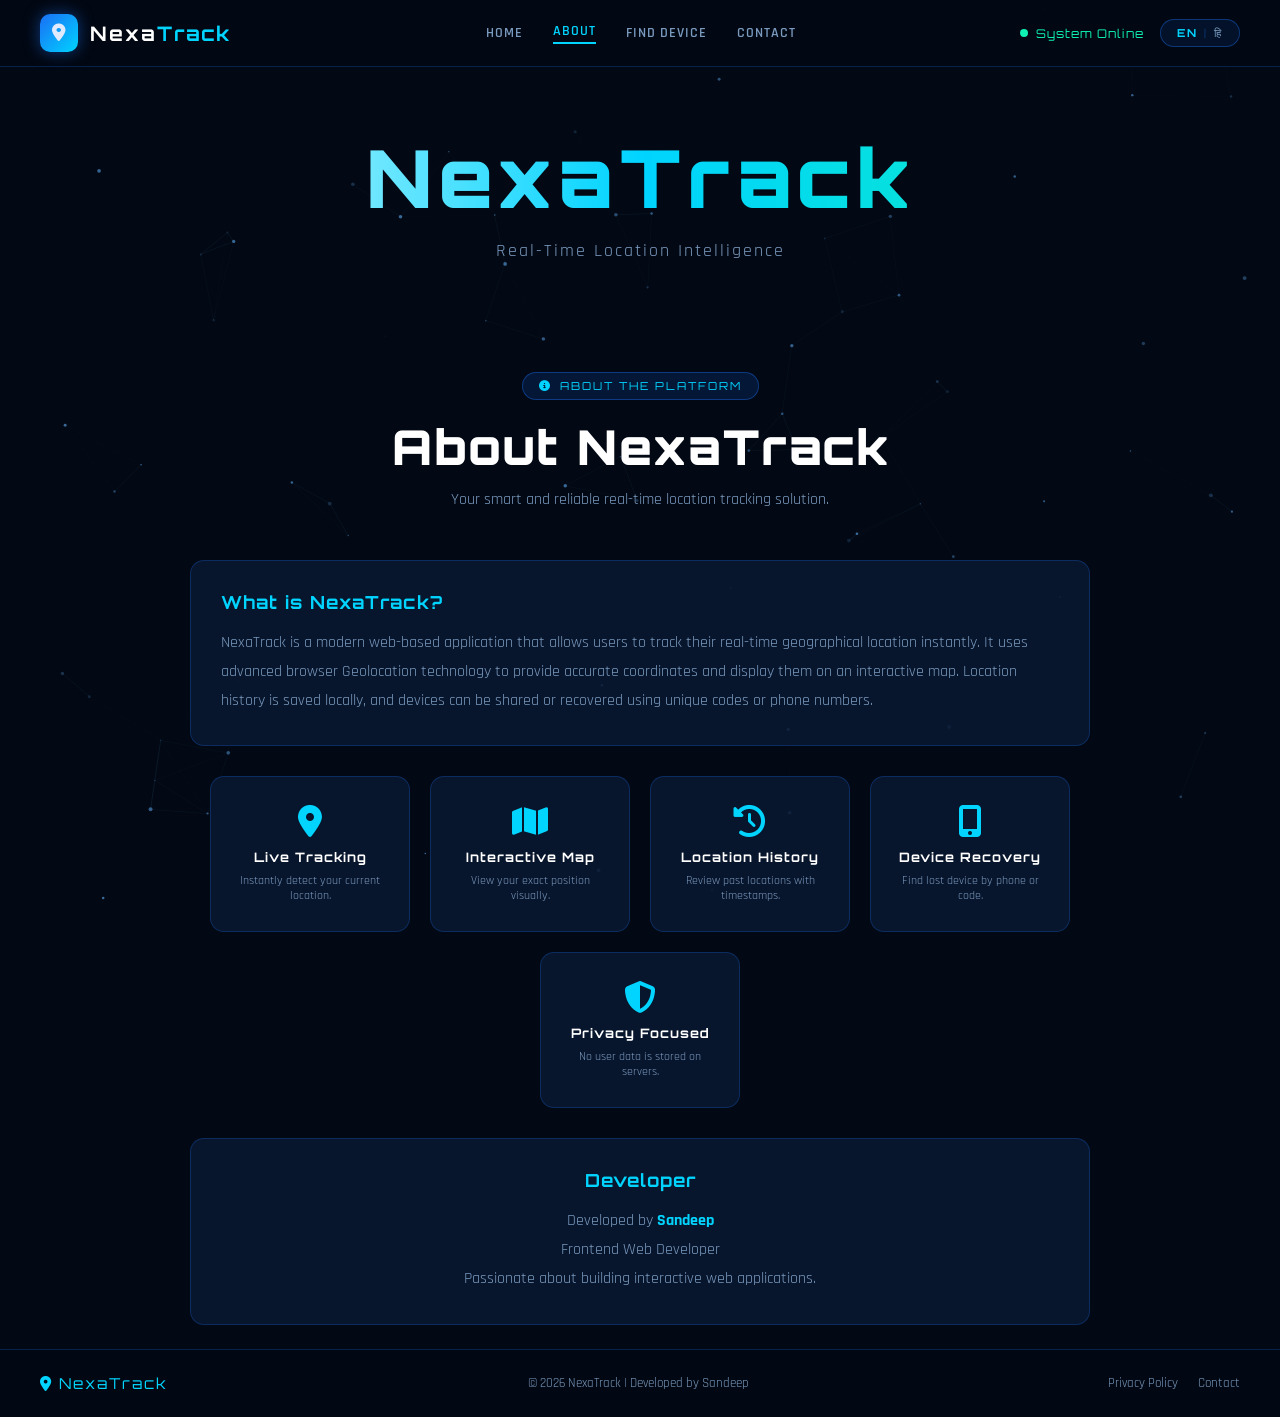
==== commit 6a404b63: "Fix: Hindi language, header fix, all pages updated" ====
--- a/about.html
+++ b/about.html
@@ -17,86 +17,78 @@
     <h2>Nexa<span>Track</span></h2>
   </div>
   <nav>
-    <a href="index.html">Home</a>
-    <a href="about.html" class="active">About</a>
-    <a href="find-device.html">Find Device</a>
-    <a href="contact.html">Contact</a>
+    <a href="index.html" data-lang="nav-home">Home</a>
+    <a href="about.html" class="active" data-lang="nav-about">About</a>
+    <a href="find-device.html" data-lang="nav-find">Find Device</a>
+    <a href="contact.html" data-lang="nav-contact">Contact</a>
   </nav>
-  <div class="nav-status"><span class="status-dot"></span><span>System Online</span></div>
-
-<button id="langToggleBtn" onclick="toggleLang()">
-  <span class="lang-active">EN</span>
-  <span class="lang-divider">|</span>
-  <span class="lang-inactive">हि</span>
-</button>
+  <div class="nav-status">
+    <span class="status-dot"></span>
+    <span data-lang="nav-status">System Online</span>
+  </div>
+  <button id="langToggleBtn" onclick="toggleLang()">
+    <span class="lang-active">EN</span>
+    <span class="lang-divider">|</span>
+    <span class="lang-inactive">हि</span>
+  </button>
 </header>
-
 
 <section class="brand-banner">
   <h1 class="brand-title">NexaTrack</h1>
-  <p class="brand-tagline">Real-Time Location Intelligence</p>
+  <p class="brand-tagline" data-lang="about-tagline">Real-Time Location Intelligence</p>
 </section>
 
 <section class="about-hero">
   <div class="hero-badge"><i class="fa-solid fa-circle-info"></i> ABOUT THE PLATFORM</div>
-  <h1>About NexaTrack</h1>
-  <p>Your smart and reliable real-time location tracking solution.</p>
+  <h1 data-lang="about-title">About NexaTrack</h1>
+  <p data-lang="about-subtitle">Your smart and reliable real-time location tracking solution.</p>
 </section>
 
 <section class="about-box">
-  <h2>What is NexaTrack?</h2>
-  <p>
-    NexaTrack is a modern web-based application that allows users to track their real-time 
-    geographical location instantly. It uses advanced browser Geolocation technology to provide 
-    accurate coordinates and display them on an interactive map. Location history is saved locally, 
-    and devices can be shared or recovered using unique codes or phone numbers.
-  </p>
+  <h2 data-lang="about-what-title">What is NexaTrack?</h2>
+  <p data-lang="about-what-desc">NexaTrack is a modern web-based application that allows users to track their real-time geographical location instantly. It uses advanced browser Geolocation technology to provide accurate coordinates and display them on an interactive map. Location history is saved locally, and devices can be shared or recovered using unique codes or phone numbers.</p>
 </section>
 
 <div class="feature-grid">
   <a href="live-tracking.html" class="feature-item">
     <i class="fa-solid fa-location-dot"></i>
-    <h3>Live Tracking</h3>
-    <p>Instantly detect your current location.</p>
+    <h3 data-lang="about-feat1-title">Live Tracking</h3>
+    <p data-lang="about-feat1-desc">Instantly detect your current location.</p>
   </a>
   <a href="interactive-map.html" class="feature-item">
     <i class="fa-solid fa-map"></i>
-    <h3>Interactive Map</h3>
-    <p>View your exact position visually.</p>
+    <h3 data-lang="about-feat2-title">Interactive Map</h3>
+    <p data-lang="about-feat2-desc">View your exact position visually.</p>
   </a>
   <a href="index.html" class="feature-item">
     <i class="fa-solid fa-clock-rotate-left"></i>
-    <h3>Location History</h3>
-    <p>Review past locations with timestamps.</p>
+    <h3 data-lang="about-feat3-title">Location History</h3>
+    <p data-lang="about-feat3-desc">Review past locations with timestamps.</p>
   </a>
   <a href="find-device.html" class="feature-item">
     <i class="fa-solid fa-mobile-screen-button"></i>
-    <h3>Device Recovery</h3>
-    <p>Find lost device by phone or code.</p>
+    <h3 data-lang="about-feat4-title">Device Recovery</h3>
+    <p data-lang="about-feat4-desc">Find lost device by phone or code.</p>
   </a>
   <a href="privacy.html" class="feature-item">
     <i class="fa-solid fa-shield-halved"></i>
-    <h3>Privacy Focused</h3>
-    <p>No user data is stored on servers.</p>
+    <h3 data-lang="about-feat5-title">Privacy Focused</h3>
+    <p data-lang="about-feat5-desc">No user data is stored on servers.</p>
   </a>
 </div>
 
 <section class="about-box developer">
-  <h2>Developer</h2>
-  <p>
-    Developed by <strong>Sandeep</strong><br>
-    Frontend Web Developer<br>
-    Passionate about building interactive web applications.
-  </p>
+  <h2 data-lang="about-dev-title">Developer</h2>
+  <p data-lang="about-dev-desc">Developed by <strong>Sandeep</strong><br>Frontend Web Developer<br>Passionate about building interactive web applications.</p>
 </section>
 
 <footer>
   <div class="footer-content">
     <div class="footer-logo"><i class="fa-solid fa-location-dot"></i> NexaTrack</div>
-    <p>© 2026 NexaTrack | Developed by Sandeep</p>
+    <p data-lang="footer-copy">© 2026 NexaTrack | Developed by Sandeep</p>
     <div class="footer-links">
-      <a href="privacy.html">Privacy</a>
-      <a href="contact.html">Contact</a>
+      <a href="privacy.html" data-lang="footer-privacy">Privacy</a>
+      <a href="contact.html" data-lang="footer-contact">Contact</a>
     </div>
   </div>
 </footer>
@@ -104,4 +96,4 @@
 <script src="particles.js"></script>
 <script src="lang.js"></script>
 </body>
-</html>
+</html>
--- a/style.css
+++ b/style.css
@@ -46,9 +46,10 @@
   position: sticky;
   top: 0;
   z-index: 1000;
-  display: flex;
-  align-items: center;
-  justify-content: space-between;
+  display: grid;
+  grid-template-columns: auto 1fr auto auto;
+  align-items: center;
+  gap: 16px;
   padding: 14px 40px;
   background: rgba(3, 9, 20, 0.95);
   border-bottom: 1px solid var(--card-border);
@@ -79,6 +80,12 @@
 }
 
 .logo h2 span { color: var(--accent); }
+
+nav {
+  display: flex;
+  align-items: center;
+  justify-content: center;
+}
 
 nav a {
   color: var(--text-muted);
@@ -103,8 +110,8 @@
   font-family: var(--font-display);
   color: var(--accent2);
   letter-spacing: 1px;
-}
-
+  white-space: nowrap;
+}
 .status-dot {
   width: 8px; height: 8px;
   background: var(--accent2);
@@ -217,9 +224,7 @@
   z-index: 1;
 }
 
-.hero-stats .stat {
-  text-align: center;
-}
+.hero-stats .stat { text-align: center; }
 
 .hero-stats .stat span {
   display: block;
@@ -310,11 +315,7 @@
   gap: 10px;
 }
 
-.dash-controls {
-  display: flex;
-  gap: 10px;
-  flex-wrap: wrap;
-}
+.dash-controls { display: flex; gap: 10px; flex-wrap: wrap; }
 
 .ctrl-btn {
   background: var(--card-bg);
@@ -373,7 +374,6 @@
   text-transform: uppercase;
 }
 
-/* Info card */
 .info-rows { display: flex; flex-direction: column; gap: 10px; }
 
 .info-row {
@@ -390,12 +390,8 @@
 .info-row span { color: var(--text-muted); font-size: 13px; flex: 1; }
 .info-row strong { color: white; font-size: 13px; font-weight: 600; text-align: right; word-break: break-all; max-width: 180px; }
 
-/* Map card */
-.map-card { grid-row: span 2; }
-#map { height: 100%; min-height: 420px; border-radius: 10px; }
-
-/* History card */
-.history-card { overflow: hidden; }
+.map-card { grid-row: span 2; overflow: hidden; position: relative; }
+#map { height: 100%; min-height: 420px; border-radius: 10px; max-height: 100%; }
 
 .history-item {
   display: flex;
@@ -435,7 +431,6 @@
   line-height: 1.6;
 }
 
-/* Share card */
 .share-options { display: flex; flex-direction: column; gap: 10px; }
 
 .share-option {
@@ -460,11 +455,7 @@
 
 .share-option i { color: var(--accent); width: 20px; text-align: center; font-size: 16px; }
 
-.share-link-box {
-  display: flex;
-  gap: 8px;
-  margin-top: 14px;
-}
+.share-link-box { display: flex; gap: 8px; margin-top: 14px; }
 
 .share-link-box input {
   flex: 1;
@@ -516,7 +507,7 @@
 
 .feature i { color: var(--accent); font-size: 18px; }
 
-/* ===== ABOUT / INNER PAGE HERO ===== */
+/* ===== ABOUT HERO ===== */
 .about-hero {
   position: relative;
   z-index: 1;
@@ -525,9 +516,7 @@
   animation: fadeUp 0.6s ease;
 }
 
-.about-hero .hero-badge {
-  margin-bottom: 16px;
-}
+.about-hero .hero-badge { margin-bottom: 16px; }
 
 .about-hero h1 {
   font-family: var(--font-display);
@@ -537,11 +526,7 @@
   letter-spacing: 2px;
 }
 
-.about-hero p {
-  color: var(--text-muted);
-  font-size: 16px;
-  margin-top: 12px;
-}
+.about-hero p { color: var(--text-muted); font-size: 16px; margin-top: 12px; }
 
 /* ===== FIND DEVICE PAGE ===== */
 .find-section {
@@ -569,7 +554,6 @@
 }
 
 .find-card:hover { border-color: rgba(26,110,245,0.5); }
-
 .find-card.full-width { grid-column: span 2; }
 
 .find-card-icon {
@@ -623,7 +607,6 @@
 
 .find-note i { color: var(--accent); margin-right: 5px; }
 
-/* Recovery Results */
 .recovery-options, .recovery-result {
   padding: 20px;
   border-radius: 10px;
@@ -663,12 +646,7 @@
   transition: 0.3s;
 }
 
-.result-icon {
-  font-size: 40px;
-  color: var(--success);
-  text-align: center;
-  margin-bottom: 12px;
-}
+.result-icon { font-size: 40px; color: var(--success); text-align: center; margin-bottom: 12px; }
 
 .recovery-result h4 {
   font-family: var(--font-display);
@@ -713,11 +691,7 @@
 
 .steps { display: grid; grid-template-columns: repeat(auto-fit, minmax(220px, 1fr)); gap: 24px; }
 
-.step {
-  display: flex;
-  gap: 16px;
-  align-items: flex-start;
-}
+.step { display: flex; gap: 16px; align-items: flex-start; }
 
 .step-num {
   width: 36px; height: 36px;
@@ -730,14 +704,7 @@
   flex-shrink: 0;
 }
 
-.step-text h4 {
-  font-family: var(--font-display);
-  font-size: 13px;
-  color: white;
-  letter-spacing: 1px;
-  margin-bottom: 6px;
-}
-
+.step-text h4 { font-family: var(--font-display); font-size: 13px; color: white; letter-spacing: 1px; margin-bottom: 6px; }
 .step-text p { font-size: 13px; color: var(--text-muted); line-height: 1.6; }
 
 /* ===== ABOUT PAGE ===== */
@@ -752,26 +719,10 @@
   z-index: 1;
 }
 
-.about-box h2 {
-  font-family: var(--font-display);
-  font-size: 18px;
-  color: var(--accent);
-  margin-bottom: 16px;
-  letter-spacing: 1px;
-}
-
+.about-box h2 { font-family: var(--font-display); font-size: 18px; color: var(--accent); margin-bottom: 16px; letter-spacing: 1px; }
 .about-box p { color: var(--text-muted); line-height: 1.8; }
-
-.about-box ul {
-  margin-top: 12px;
-  padding-left: 20px;
-}
-
-.about-box ul li {
-  color: var(--text-muted);
-  margin-bottom: 6px;
-  line-height: 1.6;
-}
+.about-box ul { margin-top: 12px; padding-left: 20px; }
+.about-box ul li { color: var(--text-muted); margin-bottom: 6px; line-height: 1.6; }
 
 .feature-grid {
   display: flex;
@@ -797,36 +748,12 @@
   display: block;
 }
 
-.feature-item:hover {
-  transform: translateY(-8px);
-  border-color: var(--accent);
-  box-shadow: 0 10px 30px rgba(0, 212, 255, 0.15);
-}
-
-.feature-item i {
-  font-size: 32px;
-  color: var(--accent);
-  margin-bottom: 12px;
-  display: block;
-}
-
-.feature-item h3 {
-  font-family: var(--font-display);
-  font-size: 13px;
-  letter-spacing: 1px;
-  color: white;
-  margin-bottom: 8px;
-}
-
+.feature-item:hover { transform: translateY(-8px); border-color: var(--accent); box-shadow: 0 10px 30px rgba(0,212,255,0.15); }
+.feature-item i { font-size: 32px; color: var(--accent); margin-bottom: 12px; display: block; }
+.feature-item h3 { font-family: var(--font-display); font-size: 13px; letter-spacing: 1px; color: white; margin-bottom: 8px; }
 .feature-item p { font-size: 12px; color: var(--text-muted); }
 
-/* BRAND BANNER */
-.brand-banner {
-  text-align: center;
-  padding: 60px 20px 30px;
-  position: relative;
-  z-index: 1;
-}
+.brand-banner { text-align: center; padding: 60px 20px 30px; position: relative; z-index: 1; }
 
 .brand-title {
   font-family: var(--font-display);
@@ -836,28 +763,14 @@
   background: linear-gradient(90deg, #ffffff, var(--accent), var(--accent2));
   -webkit-background-clip: text;
   -webkit-text-fill-color: transparent;
-  text-shadow: none;
-}
-
-.brand-tagline {
-  margin-top: 12px;
-  font-size: 18px;
-  color: var(--text-muted);
-  letter-spacing: 2px;
-}
-
+}
+
+.brand-tagline { margin-top: 12px; font-size: 18px; color: var(--text-muted); letter-spacing: 2px; }
 .developer { text-align: center; }
 .developer strong { color: var(--accent); }
 
 /* ===== CONTACT PAGE ===== */
-.contact-container {
-  display: flex;
-  justify-content: center;
-  align-items: center;
-  padding: 50px 20px;
-  position: relative;
-  z-index: 1;
-}
+.contact-container { display: flex; justify-content: center; align-items: center; padding: 50px 20px; position: relative; z-index: 1; }
 
 .contact-box {
   background: var(--card-bg);
@@ -869,26 +782,10 @@
   backdrop-filter: blur(20px);
 }
 
-.contact-box h2 {
-  font-family: var(--font-display);
-  font-size: 18px;
-  color: var(--accent);
-  letter-spacing: 1px;
-  margin-bottom: 24px;
-}
-
-.input-group {
-  position: relative;
-  margin-bottom: 18px;
-}
-
-.input-group i {
-  position: absolute;
-  top: 14px;
-  left: 15px;
-  color: var(--primary);
-  font-size: 14px;
-}
+.contact-box h2 { font-family: var(--font-display); font-size: 18px; color: var(--accent); letter-spacing: 1px; margin-bottom: 24px; }
+
+.input-group { position: relative; margin-bottom: 18px; }
+.input-group i { position: absolute; top: 14px; left: 15px; color: var(--primary); font-size: 14px; }
 
 .input-group input,
 .input-group textarea {
@@ -907,7 +804,6 @@
 
 .input-group input::placeholder,
 .input-group textarea::placeholder { color: var(--text-muted); }
-
 .input-group input:focus,
 .input-group textarea:focus { border-color: var(--primary); }
 .input-group textarea { resize: none; }
@@ -930,10 +826,7 @@
   gap: 10px;
 }
 
-.contact-box button:hover {
-  box-shadow: 0 0 25px rgba(26,110,245,0.5);
-  transform: translateY(-1px);
-}
+.contact-box button:hover { box-shadow: 0 0 25px rgba(26,110,245,0.5); transform: translateY(-1px); }
 
 /* ===== CUSTOM MAP MARKER ===== */
 .custom-marker {
@@ -941,21 +834,12 @@
   background: linear-gradient(135deg, var(--primary), var(--accent));
   border-radius: 50% 50% 50% 0;
   transform: rotate(-45deg);
-  display: flex;
-  align-items: center;
-  justify-content: center;
+  display: flex; align-items: center; justify-content: center;
   box-shadow: 0 0 20px rgba(26,110,245,0.6);
 }
 
-.custom-marker i {
-  transform: rotate(45deg);
-  color: white;
-  font-size: 16px;
-}
-
-.custom-marker.lost {
-  background: linear-gradient(135deg, var(--danger), #a10030);
-}
+.custom-marker i { transform: rotate(45deg); color: white; font-size: 16px; }
+.custom-marker.lost { background: linear-gradient(135deg, var(--danger), #a10030); }
 
 /* ===== FOOTER ===== */
 footer {
@@ -976,22 +860,10 @@
   margin: 0 auto;
 }
 
-.footer-logo {
-  font-family: var(--font-display);
-  font-size: 15px;
-  color: var(--accent);
-  letter-spacing: 2px;
-}
-
+.footer-logo { font-family: var(--font-display); font-size: 15px; color: var(--accent); letter-spacing: 2px; }
 .footer-content p { color: var(--text-muted); font-size: 13px; }
-
 .footer-links { display: flex; gap: 20px; }
-.footer-links a {
-  color: var(--text-muted);
-  text-decoration: none;
-  font-size: 13px;
-  transition: color 0.3s;
-}
+.footer-links a { color: var(--text-muted); text-decoration: none; font-size: 13px; transition: color 0.3s; }
 .footer-links a:hover { color: var(--accent); }
 
 /* ===== TOAST ===== */
@@ -1024,57 +896,27 @@
 .leaflet-container { background: var(--bg2); }
 .popup-content { font-family: var(--font-body); font-size: 13px; line-height: 1.6; }
 
-/* ===== PRIVACY PAGE ===== */
-.privacy-box {
-  position: relative;
-  z-index: 1;
-}
-
-/* ===== RESPONSIVE ===== */
-@media (max-width: 900px) {
-  .dash-grid { grid-template-columns: 1fr; }
-  .map-card { grid-row: span 1; }
-  .find-grid { grid-template-columns: 1fr; }
-  .find-card.full-width { grid-column: span 1; }
-  header { padding: 12px 20px; flex-wrap: wrap; gap: 10px; }
-  nav a { margin-left: 15px; font-size: 12px; }
-  .hero-stats { gap: 25px; }
-  .dashboard { padding: 40px 20px; }
-}
-
-@media (max-width: 600px) {
-  .nav-status { display: none; }
-  .hero-actions { flex-direction: column; align-items: center; }
-  .hero-stats { flex-wrap: wrap; justify-content: center; }
-  footer .footer-content { flex-direction: column; text-align: center; }
-}
-/* ========== GLOBE ========== */
+/* ===== GLOBE ===== */
 #globe-container {
   position: relative;
   width: 100%;
-  height: 100%;
-  min-height: 420px;
-  display: flex;
-  align-items: center;
-  justify-content: center;
+  height: 420px !important;
+  max-height: 420px !important;
+  min-height: 420px !important;
+  display: flex; align-items: center; justify-content: center;
   background: radial-gradient(ellipse at center, #020d18 0%, #000508 100%);
   border-radius: 10px;
   overflow: hidden;
-}
-#globe-canvas {
-  position: absolute;
-  top: 0; left: 0;
-  width: 100% !important;
-  height: 100% !important;
-}
+  flex-shrink: 0;
+}
+
+#globe-canvas { position: absolute; top: 0; left: 0; width: 100% !important; height: 100% !important; }
+
 .globe-overlay-text {
   position: absolute;
-  bottom: 20px;
-  left: 50%;
+  bottom: 20px; left: 50%;
   transform: translateX(-50%);
-  display: flex;
-  align-items: center;
-  gap: 8px;
+  display: flex; align-items: center; gap: 8px;
   background: rgba(0,180,255,0.1);
   border: 1px solid rgba(0,180,255,0.3);
   padding: 8px 18px;
@@ -1088,48 +930,20 @@
   backdrop-filter: blur(5px);
   animation: pulse-text 2s ease-in-out infinite;
 }
-@keyframes pulse-text {
-  0%, 100% { opacity: 0.7; }
-  50% { opacity: 1; }
-}
-.orbit-ring {
-  position: absolute;
-  border: 1px dashed rgba(0,180,255,0.2);
-  border-radius: 50%;
-  z-index: 5;
-  pointer-events: none;
-}
-.orbit-1 {
-  width: 88%; height: 88%;
-  animation: orbit-rotate 8s linear infinite;
-}
-@keyframes orbit-rotate {
-  from { transform: rotate(0deg); }
-  to { transform: rotate(360deg); }
-}
-.satellite {
-  position: absolute;
-  top: -8px; left: 50%;
-  transform: translateX(-50%);
-  color: rgba(0,220,255,0.8);
-  font-size: 12px;
-  filter: drop-shadow(0 0 5px rgba(0,200,255,0.8));
-}
-.signal-pulse {
-  position: absolute;
-  border-radius: 50%;
-  border: 1px solid rgba(0,200,255,0.4);
-  animation: signal-expand 3s ease-out infinite;
-  pointer-events: none;
-  z-index: 4;
-}
+
+@keyframes pulse-text { 0%, 100% { opacity: 0.7; } 50% { opacity: 1; } }
+
+.orbit-ring { position: absolute; border: 1px dashed rgba(0,180,255,0.2); border-radius: 50%; z-index: 5; pointer-events: none; }
+.orbit-1 { width: 88%; height: 88%; animation: orbit-rotate 8s linear infinite; }
+@keyframes orbit-rotate { from { transform: rotate(0deg); } to { transform: rotate(360deg); } }
+
+.satellite { position: absolute; top: -8px; left: 50%; transform: translateX(-50%); color: rgba(0,220,255,0.8); font-size: 12px; filter: drop-shadow(0 0 5px rgba(0,200,255,0.8)); }
+
+.signal-pulse { position: absolute; border-radius: 50%; border: 1px solid rgba(0,200,255,0.4); animation: signal-expand 3s ease-out infinite; pointer-events: none; z-index: 4; }
 .p1 { width:20px; height:20px; top:30%; left:45%; animation-delay:0s; }
 .p2 { width:20px; height:20px; top:50%; left:60%; animation-delay:1s; }
 .p3 { width:20px; height:20px; top:40%; left:35%; animation-delay:2s; }
-@keyframes signal-expand {
-  0% { transform: scale(1); opacity: 0.8; }
-  100% { transform: scale(5); opacity: 0; }
-}
+@keyframes signal-expand { 0% { transform: scale(1); opacity: 0.8; } 100% { transform: scale(5); opacity: 0; } }
 
 /* ===== LANGUAGE TOGGLE ===== */
 #langToggleBtn {
@@ -1143,25 +957,30 @@
   cursor: pointer;
   transition: all 0.3s;
   letter-spacing: 2px;
-  display: flex;
-  align-items: center;
-  gap: 6px;
+  display: flex; align-items: center; gap: 6px;
   white-space: nowrap;
 }
-#langToggleBtn:hover {
-  background: rgba(26,110,245,0.25);
-  border-color: var(--accent);
-  box-shadow: 0 0 15px rgba(0,212,255,0.3);
-  transform: translateY(-1px);
-}
-.lang-active {
-  color: var(--accent);
-  font-weight: 700;
-}
-.lang-inactive {
-  color: var(--text-muted);
-}
-.lang-divider {
-  color: rgba(26,110,245,0.4);
-  font-size: 10px;
+
+#langToggleBtn:hover { background: rgba(26,110,245,0.25); border-color: var(--accent); box-shadow: 0 0 15px rgba(0,212,255,0.3); transform: translateY(-1px); }
+.lang-active { color: var(--accent); font-weight: 700; }
+.lang-inactive { color: var(--text-muted); }
+.lang-divider { color: rgba(26,110,245,0.4); font-size: 10px; }
+
+/* ===== RESPONSIVE ===== */
+@media (max-width: 900px) {
+  .dash-grid { grid-template-columns: 1fr; }
+  .map-card { grid-row: span 1; }
+  .find-grid { grid-template-columns: 1fr; }
+  .find-card.full-width { grid-column: span 1; }
+  header { padding: 12px 20px; flex-wrap: wrap; gap: 10px; }
+  nav a { margin-left: 15px; font-size: 12px; }
+  .hero-stats { gap: 25px; }
+  .dashboard { padding: 40px 20px; }
+}
+
+@media (max-width: 600px) {
+  .nav-status { display: none; }
+  .hero-actions { flex-direction: column; align-items: center; }
+  .hero-stats { flex-wrap: wrap; justify-content: center; }
+  footer .footer-content { flex-direction: column; text-align: center; }
 }
